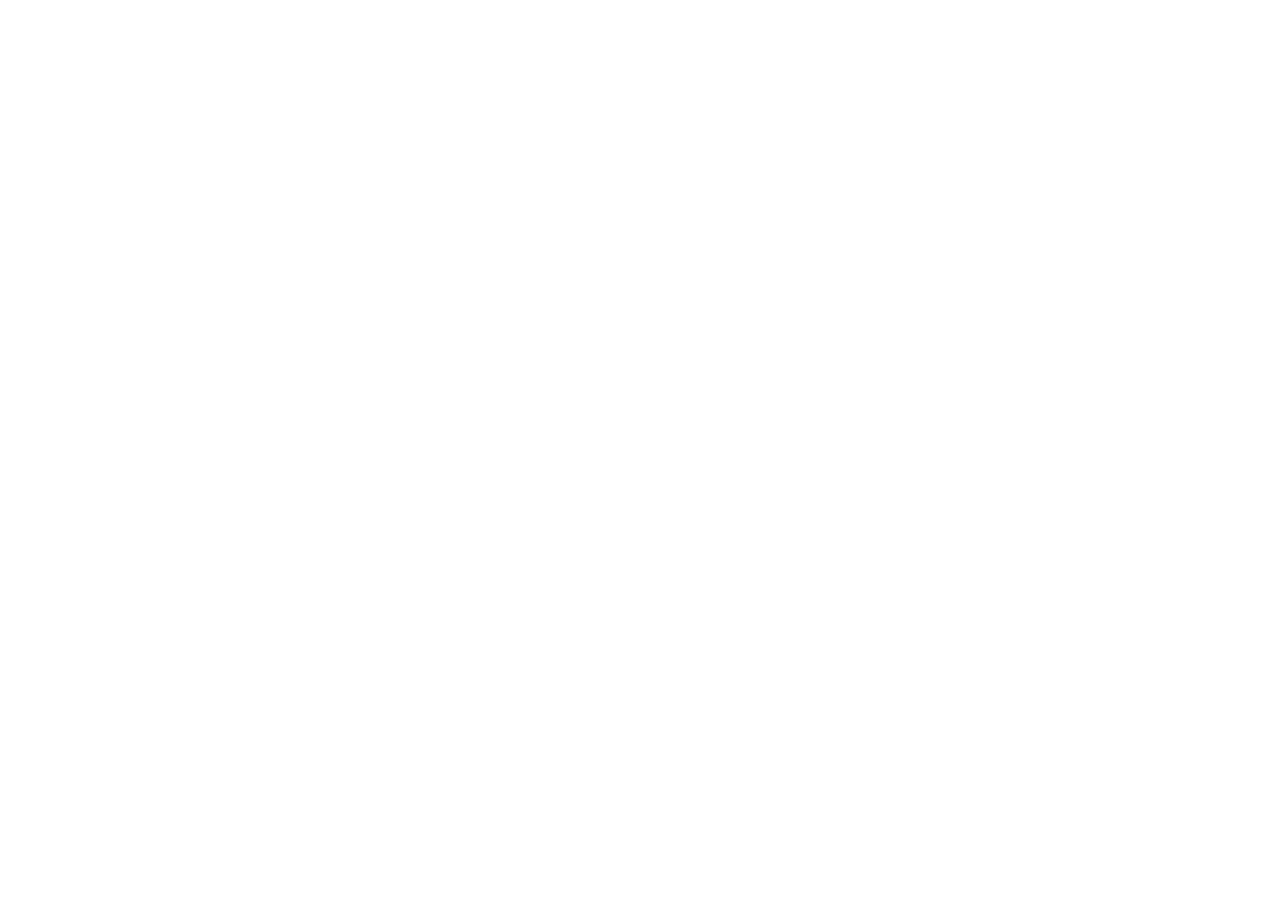
==== join.html @ f7b36a22 "Add files via upload" ====
<!DOCTYPE html>
<html lang="ko">
<head>
  <meta charset="UTF-8">
  <meta name="viewport" content="width=device-width, initial-scale=1.0">
  <!-- 제작자 -->
  <meta name="author" content="hong">
  <!-- 설명 -->
  <meta name="description" content="여행을 떠나고 싶을 땐 언제나 TOURIST와 함께">
  <!-- 키워드 -->
  <meta name="keywords" content="여행,국내여행,해외여행,당일여행,기차여행">
  <!-- 링크공유 -->
  <meta property="og:url" content="https://eun210818.github.io/tour">
  <meta property="og:type" content="website">
  <meta property="og:title" content="tourist">
  <meta property="og:image" content="images/sns_img.png">
  <meta property="og:description" content="여행을 떠나고 싶을 땐 언제나 TOURIST와 함께">
  <!-- 익스플로러 -->
  <meta http-equiv="X-UA-Compatible" content="ie=edge">

  <title>투어리스트</title>
  <!-- css -->
  <link rel="stylesheet" href="css/swiper.min.css">
  <link rel="stylesheet" href="css/reset.css">
  <link rel="shortcut icon" href="images/favicon.png">
  <!-- user css -->
  <link rel="stylesheet" href="css/ui.css">
  <!-- script -->
  <script src="js/jquery-3.5.1.min.js"></script>
  <script src="js/smooth-scroll.min.js"></script>
  <script src="js/swiper.min.js"></script>
  <script src="js/prefixfree.min.js"></script>

  <!-- 주석조건문 -->
  <!-- [if lte IE 8]>
  <script src="js/html5shiv.js"></script>
  <script src="js/html5shiv.min.js"></script>
  <script src="js/placeholders.js"></script>
  <script src="js/placeholders.min.js"></script>
  <![endif] -->
  
  <!-- user script -->
  <script src="js/ui.js"></script>
</head>
<body>
  
</body>
</html>
---- css/ui.css ----
@charset 'utf-8';

/* font */
@import url('https://fonts.googleapis.com/css2?family=Noto+Sans+KR:wght@100;300;400;500;700;900&display=swap');

/* base */
*{box-sizing:border-box;}
.row{width:100%;}
.content{width:95%;max-width:1050px;margin:0 auto;}
.mo_g1{width:23.02631578947368%;}
.mo_g2{width:48.68421052631579%;}
.mo_g3{width:74.34210526315789%;}
.mo_g4{width:100%;}
.ta_g1{width:6.634146341463415%;}
.ta_g2{width:15.1219512195122%;}
.ta_g3{width:23.60975609756098%;}
.ta_g4{width:32.09756097560976%;}
.ta_g5{width:40.58536585365854%;}
.ta_g6{width:49.07317073170732%}
.ta_g7{width:57.5609756097561%}
.ta_g8{width:66.04878048780488%;}
.ta_g9{width:74.53658536585366%;}
.ta_g10{width:83.02439024390244%;}
.ta_g11{width:91.51219512195122%;}
.ta_g12{width:100%;}
.pc_g1{width:6.571428571428571%;}
.pc_g2{width:15.04761904761905%;}
.pc_g3{width:23.52380952380952%;}
.pc_g4{width:32%}
.pc_g5{width:40.57142857142857%;}
.pc_g6{width:49.04761904761905%;}
.pc_g7{width:57.52380952380952%;}
.pc_g8{width:66%}
.pc_g9{width:74.57142857142857%;}
.pc_g10{width:83.04761904761905%;}
.pc_g11{width:91.52380952380952%;}
.pc_g12{width:100%;}
.clearfix::after{content:'';display:block;clear:both;}
.float_left{float:left;}
.float_right{float:right;}
body{font-family:'Noto Sans KR',sans-serif;}

/* skip */
.skip{position:fixed;left:0;top:0;z-index:10;transform:translateY(-100%);width:100%;padding:10px;text-align:center;background-color:#999;transition:0.2s;}
.skip.active{transform:translateY(0%);}

/* pos fix */
.pos_fix>ul{position:fixed;left:0;bottom:0;z-index:10;width:100%;padding:16px 0;text-align:center;background-color:#3a3e46;}
.pos_fix>ul>li{width:30%;border-right:1px solid #999;display:flex;flex-flow:row nowrap;justify-content:center;align-items:center;}
.pos_fix>ul>li:nth-child(2){width:40%;}
.pos_fix>ul>li:last-child{border:none;}
.pos_fix>ul>li>a{color:#ccc;font-size:1.0em;}
.pos_fix>ul>li::before{content:'';display:inline-block;width:16px;height:16px;margin-right:8px;background-repeat:no-repeat;background-position:center;background-size:contain;}
.pos_fix>ul>li:nth-child(1)::before{background-image:url('../images/mo_icon05.png');}
.pos_fix>ul>li:nth-child(2)::before{background-image:url('../images/mo_icon06.png');}
.pos_fix>ul>li:nth-child(3)::before{background-image:url('../images/mo_icon07.png');}
.pos_fix>p{position:fixed;right:20px;bottom:100px;z-index:10;width:44px;height:44px;border:1px solid #fff;border-radius:50%;background-color:#000;display:flex;flex-flow:column nowrap;justify-content:center;align-items:center;opacity:0.5;}
.pos_fix>p::before{content:'^';display:block;height:10px;color:#fff;font-size:1.8em;line-height:16px;}
.pos_fix>p>a{color:#fff;}

/* header */
header{background-color:rgba(0,0,0,0.2);position:relative;width:100%;height:90px;}

.tgl_btn{cursor:pointer;padding-top:36px;}
.tgl_btn::before,.tgl_btn::after{content:'';display:block;width:25px;height:3px;background-color:#fff;}
.tgl_btn>p{width:17px;;height:3px;background-color:#fff;margin:4px 0;text-indent:-999999px;}

.logo_box{width:calc(100% - 25px);text-align:center;padding-top:36px;}
.logo_box>a{display:inline-block;width:178px;}
.logo_box>a>img{width:100%;}

.nav_box{display:none;position:absolute;left:0;top:100%;z-index:10;width:100%;background-color:#282828;}
.nav_box a{color:#ccc;font-size:1.2em;}
.login_join{padding:20px 0;}
.login_join>li{padding:0 15px;height:11px;line-height:11px;}
.login_join>li:first-child{border-right:1px solid #666;}
.main_nav{border-top:1px solid #666;border-bottom:1px solid #666;}
.main_nav>li{width:50%;padding:13px 10px;display:flex;flex-flow:row nowrap;align-items:center;}
.main_nav>li:nth-child(2n+1){border-right:1px solid #666;}
.main_nav>li:nth-child(1),.main_nav>li:nth-child(2){border-bottom:1px solid #666;}
.main_nav>li::before{content:'';display:inline-block;width:50px;height:34px;margin-right:7px;background-position:center;background-repeat:no-repeat;background-size:cover;}
.main_nav>li:nth-child(1)::before{background-image:url('../images/mo_icon01.png');}
.main_nav>li:nth-child(2)::before{background-image:url('../images/mo_icon02.png');}
.main_nav>li:nth-child(3)::before{background-image:url('../images/mo_icon03.png');}
.main_nav>li:nth-child(4)::before{background-image:url('../images/mo_icon04.png');}
.sub_nav{display:none;}


















@media(min-width:640px){
  .pos_fix>ul>li{width:33.333333333% !important;}
  .pos_fix>ul>li::before{width:20px;height:20px;margin-right:10px;}
  .pos_fix>ul>li>a{font-size:1.1em;}
}
/* tablet */
@media(min-width:801px){
  .content{width:96.24413145539906%;}
  .pos_fix>ul{display:none;}
  header{height:113px;}
  .tgl_btn{display:none;}
  .logo_box{width:40%;text-align:left;padding-top:45px;}
  .logo_box>a{width:262px;}

  .nav_box{display:block;position:static;width:460px;background-color:transparent;}
  .nav_box a{color:#fff;font-weight:100;}

  .login_join{text-align:right;padding-top:10px;}
  .login_join>li{float:none;display:inline-block;}
  .login_join>li:first-child{border-right-color:#fff;}
  .login_join>li:last-child{padding-right:0;}
  .login_join>li>a{font-size:1em;font-weight:100;}

  .main_nav{border:none;}
  .main_nav>li{width:25%;justify-content:center;padding-top:0;}
  .main_nav>li:nth-child(2n+1){border:none;}
  .main_nav>li:nth-child(2){border:none;}
  .main_nav>li:last-child{padding-right:0;}
  .main_nav>li::before{display:none;}
  .main_nav>li>a{font-size:1.3em;}
  /* .main_nav>li:hover>.sub_nav{display:block;} */
  .main_nav>li:first-child>.sub_nav{display:block;position:absolute;left:0;top:100%;z-index:10;width:100%;background:rgba(255,0,0,0.5);}
}
/* pc */
@media(min-width:1066px){
  .pos_fix{position:fixed;right:0;bottom:50%;z-index:10;transform:translateY(50%);}
  .pos_fix>ul{display:block;width:100px;padding:0;position:static;background-color:#282828;}
  .pos_fix>ul>li{width:100% !important;border-bottom:1px solid #fff;padding:16px 0;flex-flow:column nowrap;}
  .pos_fix>ul>li::before{display:none;}
  .pos_fix>ul>li::after{display:block;color:#ccc;}
  .pos_fix>ul>li:nth-child(1)::after{content:'010-1234-5678';font-size:0.9em;}
  .pos_fix>ul>li:nth-child(2)::after{content:'1:1 상담';font-size:1.0em;}
  .pos_fix>p{position:static;width:100%;height:auto;border-radius:0;border:1px solid #282828;padding:10px 0;background-color:#fff;opacity:1;}
  .pos_fix>p::before{color:#282828;}
  .pos_fix>p>a{color:#282828;font-weight:bold;}
}
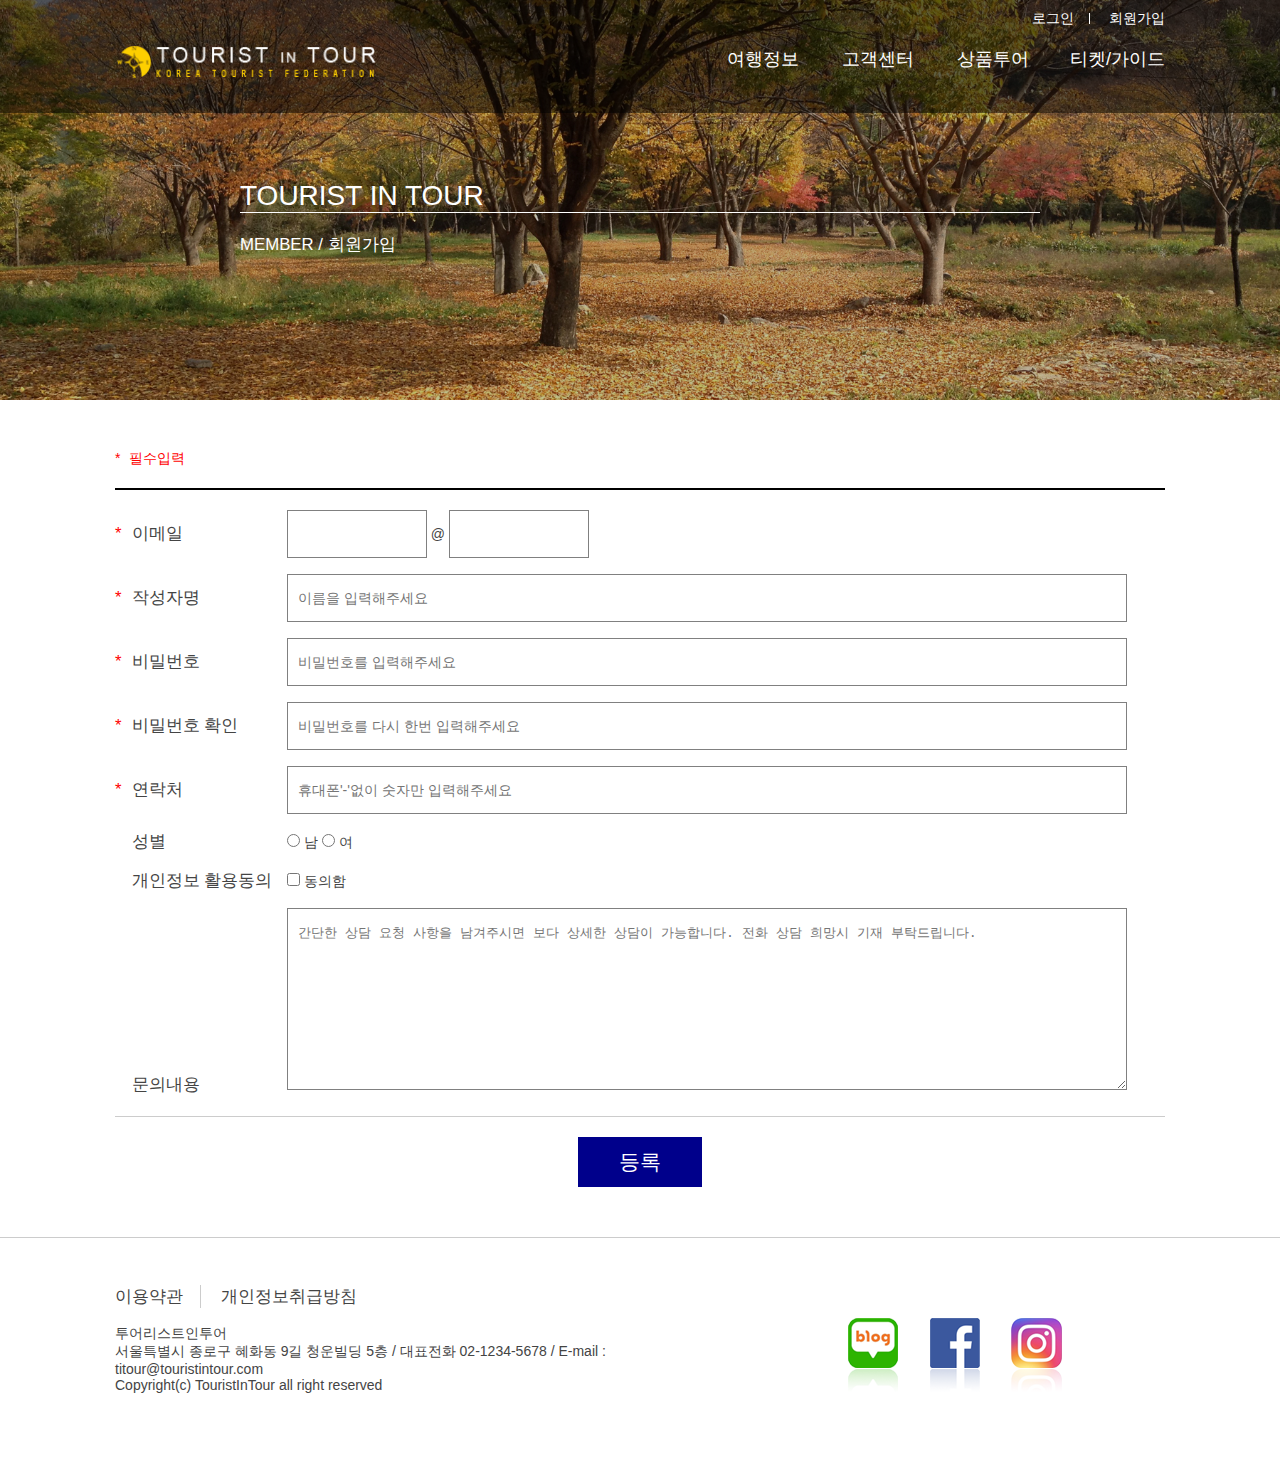
==== commit 0fd11cf2: "Add files via upload" ====
--- a/join.html
+++ b/join.html
@@ -18,13 +18,15 @@
   <!-- 익스플로러 -->
   <meta http-equiv="X-UA-Compatible" content="ie=edge">
 
-  <title>투어리스트</title>
+  <title>투어리스트인투어</title>
   <!-- css -->
   <link rel="stylesheet" href="css/swiper.min.css">
   <link rel="stylesheet" href="css/reset.css">
   <link rel="shortcut icon" href="images/favicon.png">
   <!-- user css -->
   <link rel="stylesheet" href="css/ui.css">
+  <link rel="stylesheet" href="css/sub_ui.css">
+  <link rel="stylesheet" href="css/join.css">
   <!-- script -->
   <script src="js/jquery-3.5.1.min.js"></script>
   <script src="js/smooth-scroll.min.js"></script>
@@ -43,6 +45,131 @@
   <script src="js/ui.js"></script>
 </head>
 <body>
-  
+  <div class="skip"><a data-scroll href="#content">본문 바로가기</a></div>
+  <div class="pos_fix">
+    <ul class="clearfix">
+      <li class="float_left"><a href="tel:010-8642-7656">전화문의</a></li>
+      <li class="float_left"><a href="#" onclick="return false;" id="katalk">카카오톡 상담</a></li>
+      <li class="float_left"><a href="#" onclick="return false;">오시는 길</a></li>
+    </ul>
+    <p><a data-scroll href="#header">TOP</a></p>
+  </div>
+    <div class="warp">
+      <header id="header">
+        <div class="content">
+          <div class="tgl_btn float_left">
+            <p>토글버튼</p>
+          </div>
+          <div class="logo_box float_left">
+            <a href="index.html">
+              <img src="images/logo.png" alt="logo">
+            </a>
+          </div>
+          <div class="nav_box float_right">
+            <ul class="login_join clearfix">
+              <li class="float_left"><a href="login.html" target="_blank">로그인</a></li>
+              <li class="float_left"><a href="join.html">회원가입</a></li>
+            </ul>
+            <nav class="nav">
+              <ul class="main_nav clearfix">
+                <li class="float_left">
+                  <a href="#">여행정보</a>
+                  <ul class="sub_nav clearfix">
+                    <li class="float_left"><a href="#">국내</a></li>
+                    <li class="float_left"><a href="#">해외</a></li>
+                  </ul>
+                </li>
+                <li class="float_left">
+                  <a href="notice.html">고객센터</a>
+                  <ul class="sub_nav clearfix">
+                    <li class="float_left"><a href="notice.html">공지사항</a></li>
+                    <li class="float_left"><a href="#">문의하기</a></li>
+                  </ul>
+                </li>
+                <li class="float_left">
+                  <a href="program.html">상품투어</a>
+                  <ul class="sub_nav clearfix">
+                    <li class="float_left"><a href="program.html">프로그램 소개</a></li>
+                    <li class="float_left"><a href="#">여행자료</a></li>
+                  </ul>
+                </li>
+                <li class="float_left">
+                  <a href="#">티켓/가이드</a>
+                  <ul class="sub_nav clearfix">
+                    <li class="float_left"><a href="#">항공</a></li>
+                    <li class="float_left"><a href="#">호텔</a></li>
+                  </ul>
+                </li>
+              </ul>
+            </nav>
+          </div>
+        </div>
+      </header>
+      <section class="sec_top">
+        <div class="content">
+          <h2>TOURIST IN TOUR</h2>
+          <hr>
+          <p>MEMBER / 회원가입</p>
+        </div>
+      </section>
+      <section class="sec_form">
+        <div class="content">
+          <form>
+            <h3 class="must">필수입력</h3>
+            <hr>
+            <label for="e-mail" class="tit_label must">이메일</label>
+            <input type="text" name="e-mail" id="e-mail">
+            <span>@</span>
+            <input type="text" name="e-server" id="e-server"><br><br>
+            <label for="u-name" class="tit_label must">작성자명</label>
+            <input type="text" name="u-name" id="u-name" placeholder="이름을 입력해주세요"><br><br>
+            <label for="password" class="tit_label must">비밀번호</label>
+            <input type="password" name="password" id="password" placeholder="비밀번호를 입력해주세요"><br><br>
+            <label for="re-password" class="tit_label must">비밀번호 확인</label>
+            <input type="text" name="re-password" id="re-password" placeholder="비밀번호를 다시 한번 입력해주세요"><br><br>
+            <label for="연락처" class="tit_label must">연락처</label>
+            <input type="tel" name="tel-num" id="tel-num" placeholder="휴대폰'-'없이 숫자만 입력해주세요"><br><br>
+            <label class="tit_label no_must">성별</label>
+            <label>
+              <input type="radio" name="sex">
+              <span>남</span>
+            </label>
+            <label>
+              <input type="radio" name="sex">
+              <span>여</span>
+            </label><br><br>
+            <label class="tit_label no_must">개인정보 활용동의</label>
+            <label>
+              <input type="checkbox" name="u-info">
+              <label>동의함</label>
+            </label><br><br>
+            <label for="qna" class="tit_label no_must">문의내용</label>
+            <textarea name="qna" id="qna" cols="120" rows="10" placeholder="간단한 상담 요청 사항을 남겨주시면 보다 상세한 상담이 가능합니다. 전화 상담 희망시 기재 부탁드립니다."></textarea>
+            <hr>
+            <div class="button_box">
+              <button type="button">등록</button>
+            </div>
+          </form>
+        </div>
+      </section>
+      <footer>
+        <div class="content">
+          <ul class="clearfix">
+            <li class="float_left">
+              <h5>
+                <span><a href="#" class="right_border">이용약관</a></span>
+                <span><a href="#">개인정보취급방침</a></span>
+              </h5>
+              <p>투어리스트인투어<br>서울특별시 종로구 혜화동 9길 청운빌딩 5층 / 대표전화 02-1234-5678 / E-mail : titour@touristintour.com<br>Copyright(c) TouristInTour all right reserved</p>
+            </li>
+            <li class="float_right">
+              <a href="#"><img src="images/blog_img.png" alt="blog"></a>
+              <a href="#"><img src="images/facebook_img.png" alt="facebook"></a>
+              <a href="#"><img src="images/insta_img.png" alt="instagram"></a>
+            </li>
+          </ul>
+        </div>
+      </footer>
+    </div>
 </body>
 </html>--- a/css/ui.css
+++ b/css/ui.css
@@ -26,7 +26,7 @@
 .pc_g1{width:6.571428571428571%;}
 .pc_g2{width:15.04761904761905%;}
 .pc_g3{width:23.52380952380952%;}
-.pc_g4{width:32%}
+.pc_g4{width:32% !important;}
 .pc_g5{width:40.57142857142857%;}
 .pc_g6{width:49.04761904761905%;}
 .pc_g7{width:57.52380952380952%;}
@@ -54,12 +54,12 @@
 .pos_fix>ul>li:nth-child(1)::before{background-image:url('../images/mo_icon05.png');}
 .pos_fix>ul>li:nth-child(2)::before{background-image:url('../images/mo_icon06.png');}
 .pos_fix>ul>li:nth-child(3)::before{background-image:url('../images/mo_icon07.png');}
-.pos_fix>p{position:fixed;right:20px;bottom:100px;z-index:10;width:44px;height:44px;border:1px solid #fff;border-radius:50%;background-color:#000;display:flex;flex-flow:column nowrap;justify-content:center;align-items:center;opacity:0.5;}
+.pos_fix>p{position:fixed;right:20px;bottom:100px;z-index:10;width:44px;height:44px;border:1px solid #fff;border-radius:50%;background-color:#000;display:none;flex-flow:column nowrap;justify-content:center;align-items:center;opacity:0.5;}
 .pos_fix>p::before{content:'^';display:block;height:10px;color:#fff;font-size:1.8em;line-height:16px;}
 .pos_fix>p>a{color:#fff;}
 
 /* header */
-header{background-color:rgba(0,0,0,0.2);position:relative;width:100%;height:90px;}
+header{background-color:rgba(0,0,0,0.5);position:absolute;left:0;top:0;z-index:10;width:100%;height:90px;}
 
 .tgl_btn{cursor:pointer;padding-top:36px;}
 .tgl_btn::before,.tgl_btn::after{content:'';display:block;width:25px;height:3px;background-color:#fff;}
@@ -70,10 +70,12 @@
 .logo_box>a>img{width:100%;}
 
 .nav_box{display:none;position:absolute;left:0;top:100%;z-index:10;width:100%;background-color:#282828;}
-.nav_box a{color:#ccc;font-size:1.2em;}
+.nav_box a{color:#ccc;font-size:1.2em;font-weight:300;}
+
 .login_join{padding:20px 0;}
 .login_join>li{padding:0 15px;height:11px;line-height:11px;}
 .login_join>li:first-child{border-right:1px solid #666;}
+
 .main_nav{border-top:1px solid #666;border-bottom:1px solid #666;}
 .main_nav>li{width:50%;padding:13px 10px;display:flex;flex-flow:row nowrap;align-items:center;}
 .main_nav>li:nth-child(2n+1){border-right:1px solid #666;}
@@ -85,13 +87,48 @@
 .main_nav>li:nth-child(4)::before{background-image:url('../images/mo_icon04.png');}
 .sub_nav{display:none;}
 
-
-
-
-
-
-
-
+.mo_slide_box img{width:100%;cursor:pointer;}
+.mo_banner .swiper-pagination{padding-right:20px;padding-bottom:20px;text-align:right;}
+.swiper-pagination-bullet{background-color:#fff;}
+
+.tab_banner{display:none;}
+.tab_slide_box{position:relative;height:550px;overflow:hidden;}
+.tab_slide_img>img,.tab_slide_txt_img,.tab_slide_over_txt{position:absolute;left:50%;top:50%;transform:translate(-50%,-50%);}
+.tab_slide_img>img{width:125%;}
+.tab_slide_over_txt{top:85%;width:100%;}
+.tab_slide_over_txt>p{font-size:1.5em;font-weight:300;text-align:center;letter-spacing:0.1em;color:#eee;}
+.tab_banner .swiper-pagination{padding-bottom:14px;}
+.tab_banner .swiper-pagination-bullet{width:14px;height:14px;border-radius:7px;transition:0.5s;}
+.tab_banner .swiper-pagination-bullet-active{width:32px;}
+.tab_banner .stop{width:14px;height:14px;background-image:url('../images/stop.png');background-size:cover;cursor:pointer;}
+
+/* top place */
+.topplace h2{height:102px;padding:24px 0;font-size:1.6em;text-align:center;font-weight:300;}
+.topplace h2 span{font-size:1em;display:block;font-weight:bold;}
+.top3>li{width:100%;}
+.top3>li>img{width:100%;}
+.top3>li>h3{padding-top:16px;padding-bottom:5px;;font-size:1.4em;text-align:center;}
+.top3>li>p{text-align:center;}
+.top3>li>p>a{display:inline-block;margin-top:20px;border-top:2px solid #000;padding-top:2px;font-size:1.1em;font-weight:100;}
+
+/* notice */
+.notice_box>li:first-child{height:250px;background:url('../images/cons_img.jpg') no-repeat center;background-size:cover;justify-content:center;align-items:center;}
+.kakao_box,.tel_box{width:40%;border:2px solid #fff;padding:30px 5px;background-color:rgba(0,0,0,0.3);display:flex;justify-content:center;align-items:center;}
+.kakao_box h4,.tel_box h4{color:#fff;}
+.kakao_box,.notice_box img{margin-right:10px;}
+.notice_box>li:last-child{width:100%;border-top:1px solid rgba(0,0,0,0.2);padding-top:20px;}
+h4{font-size:1.4em;font-weight:300;}
+.notice_box>li:last-child>ul>li{list-style:disc inside;margin:6px 0;}
+.notice_box>li:last-child>ul>li>a:hover{text-decoration:underline;}
+
+/* footer */
+footer{margin-bottom:40px;border-top:1px solid rgba(0,0,0,0.2);padding-top:30px;}
+h5>span>a{font-size:1.2em;font-weight:500;display:inline-block;}
+.right_border{margin:1em 1em 1em 0;border-right:1px solid rgba(0,0,0,0.2);padding-right:1em;}
+footer li{width:100%;margin-bottom:40px;}
+footer li:last-child{text-align:center;}
+footer li:last-child>a{margin-right:2em;}
+footer li:last-child>a:last-child{margin-right:0;}
 
 
 
@@ -107,6 +144,8 @@
   .pos_fix>ul>li::before{width:20px;height:20px;margin-right:10px;}
   .pos_fix>ul>li>a{font-size:1.1em;}
 }
+
+
 /* tablet */
 @media(min-width:801px){
   .content{width:96.24413145539906%;}
@@ -117,7 +156,7 @@
   .logo_box>a{width:262px;}
 
   .nav_box{display:block;position:static;width:460px;background-color:transparent;}
-  .nav_box a{color:#fff;font-weight:100;}
+  .nav_box a{color:#fff;}
 
   .login_join{text-align:right;padding-top:10px;}
   .login_join>li{float:none;display:inline-block;}
@@ -126,25 +165,54 @@
   .login_join>li>a{font-size:1em;font-weight:100;}
 
   .main_nav{border:none;}
-  .main_nav>li{width:25%;justify-content:center;padding-top:0;}
+  .main_nav>li{width:25%;justify-content:center;padding-top:0;padding-bottom:36px;}
+  .main_nav>li:last-child{justify-content:flex-end;}
   .main_nav>li:nth-child(2n+1){border:none;}
   .main_nav>li:nth-child(2){border:none;}
   .main_nav>li:last-child{padding-right:0;}
   .main_nav>li::before{display:none;}
   .main_nav>li>a{font-size:1.3em;}
-  /* .main_nav>li:hover>.sub_nav{display:block;} */
-  .main_nav>li:first-child>.sub_nav{display:block;position:absolute;left:0;top:100%;z-index:10;width:100%;background:rgba(255,0,0,0.5);}
+  .main_nav>li:hover>.sub_nav{display:block;}
+
+  .sub_nav{position:absolute;left:0;top:100%;z-index:10;width:100%;padding-left:63%;background:rgba(255,0,0,0.5);}
+  /* .main_nav>li:nth-child(1)>.sub_nav{padding-left:53%;} */
+  /* .main_nav>li:nth-child(2)>.sub_nav{padding-left:58%;} */
+  /* .main_nav>li:nth-child(3)>.sub_nav{padding-left:63%;} */
+  /* .main_nav>li:nth-child(4)>.sub_nav{padding-left:68%;} */
+  .sub_nav>li{margin:16px;}
+
+  .mo_banner{display:none;}
+  .tab_banner{display:block;}
+
+  .topplace h2{height:150px;padding:43px 0;font-size:3em;}
+  .topplace h2 span{display:inline;}
+  .top3>li{margin-right:2%;}
+  .top3>li:last-child{margin-right:0;}
+  .top3>li>h3{padding-top:16px;font-size:1.4em;text-align:center;}
+  .top3>li>p{text-align:center;padding:0 30px;font-size:1.2em;font-weight:300;line-height:30px;}
+  .top3>li>p>a{display:inline-block;margin:20px 0;border-top:2px solid #000;}
+
+  .notice{margin-top:30px;padding:60px 0;background-color:#f4f0e9;}
+  .notice_box>li:last-child{width:30.24390243902439%;border-top:none;}
+  h4{font-size:1.8em;}
+  .notice_box>li:first-child{display:flex;}
+
+
+  footer{margin-bottom:0;}
+  footer li:first-child{width:60%;}
+  footer li:last-child{width:40%;padding-top:50px;}
+
 }
 /* pc */
 @media(min-width:1066px){
   .pos_fix{position:fixed;right:0;bottom:50%;z-index:10;transform:translateY(50%);}
-  .pos_fix>ul{display:block;width:100px;padding:0;position:static;background-color:#282828;}
+  .pos_fix>ul{width:100px;padding:0;position:static;background-color:#282828;}
   .pos_fix>ul>li{width:100% !important;border-bottom:1px solid #fff;padding:16px 0;flex-flow:column nowrap;}
   .pos_fix>ul>li::before{display:none;}
   .pos_fix>ul>li::after{display:block;color:#ccc;}
   .pos_fix>ul>li:nth-child(1)::after{content:'010-1234-5678';font-size:0.9em;}
   .pos_fix>ul>li:nth-child(2)::after{content:'1:1 상담';font-size:1.0em;}
-  .pos_fix>p{position:static;width:100%;height:auto;border-radius:0;border:1px solid #282828;padding:10px 0;background-color:#fff;opacity:1;}
+  .pos_fix>p{position:static;width:auto;height:auto;border-radius:0;border:1px solid #282828;padding:10px 0;background-color:#fff;opacity:1;}
   .pos_fix>p::before{color:#282828;}
   .pos_fix>p>a{color:#282828;font-weight:bold;}
 }--- a/css/sub_ui.css
+++ b/css/sub_ui.css
@@ -0,0 +1,8 @@
+@charset 'utf-8';
+
+.sec_top{height:400px;padding-top:180px;background-size:cover;background-position:center;}
+.sec_top>.content{width:95%;max-width:800px;}
+.sec_top h2{font-weight:300;font-size:2em;color:#fff;}
+.sec_top hr{background-color:#fff;width:100%;height:1px;margin-bottom:20px;}
+.sec_top p{color:#fff;font-size:1.2em;font-weight:100;}
+.sec_form{margin:50px 0;}--- a/css/join.css
+++ b/css/join.css
@@ -0,0 +1,26 @@
+@charset 'utf-8';
+
+.sec_top{background-image:url('../images/img_top5.jpg');}
+.sec_form .tit_label{display:inline-block;width:100%;font-size:1.2em;}
+.sec_form .must{font-weight:500;}
+.sec_form .must::before{content:'*';display:inline-block;color:#f00;width:1em;}
+.sec_form h3{color:#f00;}
+.sec_form h3.must{font-weight:400;}
+.sec_form hr{width:100%;margin:20px 0;}
+.sec_form hr:nth-of-type(1){height:2px;background-color:#000;}
+.sec_form hr:nth-of-type(2){height:1px;background-color:rgba(0,0,0,0.2);}
+.sec_form input,textarea{border:1px solid gray;padding:15px 10px;width:100%;}
+#e-mail,#e-server{width:140px;}
+.sec_form input[type="radio"],.sec_form input[type="checkbox"]{width:auto;}
+
+.button_box{text-align:center;}
+button{border:1px solid transparent;padding:10px 40px;font-weight:400;font-size:1.5em;background-color:darkblue;color:#fff;cursor:pointer;}
+button:hover{border:1px solid darkblue;background-color:#fff;color:darkblue;}
+
+
+@media(min-width:801px){
+  .sec_form .tit_label{width:16%;}
+  .sec_form input,textarea{width:80%;}
+  .sec_form .no_must{padding-left:1em;}
+
+}